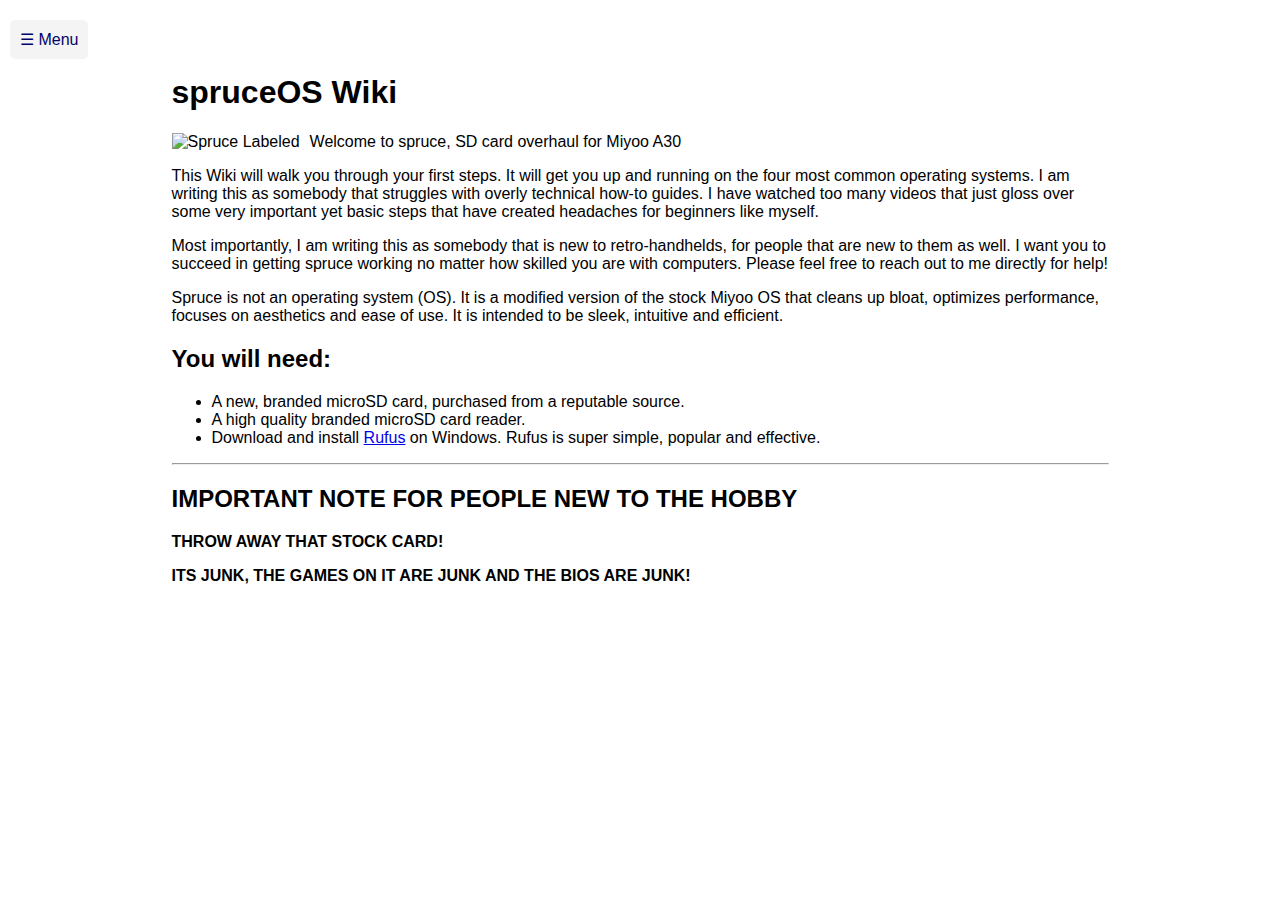
==== index.html @ cdc68969 "Update index.html" ====
<!DOCTYPE html>
<html lang="en" style="touch-action: none;">
<head>
    <meta charset="UTF-8">
    <meta name="viewport" content="width=device-width, initial-scale=1, maximum-scale=1, minimum-scale=1, user-scalable=no">
        
    <title>SpruceOS Wiki</title>
    
    <!-- Meta tag Open Graph -->
    <meta property="og:title" content="SpruceOS Wiki" />
    <meta property="og:description" content="Welcome to the spruceOS Wiki, your guide for setting up and using spruceOS on the Miyoo A30." />
    <meta property="og:image" content="https://github.com/user-attachments/assets/675d57a1-c318-4537-adc6-e7c2151aa175" />
    <meta property="og:url" content="https://369px.github.io/" />
    <meta property="og:type" content="website" />
    <style>
        body {
            font-family: Arial, sans-serif;
            margin: 0;
            padding: 0;
            overflow-x: hidden; /* Evita lo scroll orizzontale */
        }
        .container {
            display: flex;
        }
        .sidebar {
            width: 309px; /* Larghezza della sidebar */
            background-color: #f4f4f4;
            padding: 50px 30px 0;
            position: fixed;
            height: 100%; /* Altezza al 100% per tutta la pagina */
            overflow-y: auto;
            transition: transform 0.3s;
            transform: translateX(-100%); /* Nascondi inizialmente */
            z-index: 1;
        }
        .sidebar.expanded {
            transform: translateX(0); /* Mostra la sidebar */
        }
        .main {
            max-width: 977px;
            margin: 33px auto 0; /* Centra orizzontalmente il contenuto */
            padding: 20px;
            flex: 1;
            transition: margin-left 0.3s;
            box-sizing: border-box;
        }
        .main.expanded {
            margin-left: 369px; /* Margine per la sidebar aperta, deve corrispondere alla larghezza della sidebar */
        }
        .category {
            cursor: pointer;
            padding-top: 15px;
        }
        .subcategory {
            margin-left: 15px;
            display: none; /* Nascondi le sottocategorie inizialmente */
        }
        .toggle-btn {
            cursor: pointer;
            position: fixed;
            top: 20px;
            left: 10px;
            background-color: #f4f4f4;
            border: none;
            padding: 10px;
            font-size: 16px;
            border-radius: 5px;
            z-index: 2;
            color: #000369;
        }
        .toggle-btn:hover {
            background-color: #e0e0e0;
        }
    </style>
</head>
<body>

       <button class="toggle-btn" onclick="toggleSidebar()">☰ Menu</button>

 <div class="container">
    <div class="sidebar" id="sidebar">
        <div class="category" onclick="toggleSubcategory(event)">Home</div>
        <div class="subcategory">
            <div>Introduction</div>
        </div>
        
        <div class="category" onclick="toggleSubcategory(event)">Adding BIOS!</div>
        <div class="subcategory">
            <div>BIOS Setup Guide</div>
        </div>
        
        <div class="category" onclick="toggleSubcategory(event)">Adding Games!</div>
        <div class="subcategory">
            <div>Game Installation</div>
        </div>
        
        <div class="category" onclick="toggleSubcategory(event)">Arcade and Mame Explained!</div>
        <div class="subcategory">
            <div>Arcade Basics</div>
        </div>
        
        <div class="category" onclick="toggleSubcategory(event)">Creating a Custom Boot Logo!</div>
        <div class="subcategory">
            <div>Boot Logo Guide</div>
        </div>
        
        <div class="category" onclick="toggleSubcategory(event)">FAQ</div>
        <div class="subcategory">
            <div>Frequently Asked Questions</div>
        </div>
        
        <div class="category" onclick="toggleSubcategory(event)">Hardware Mods and Accessories</div>
        <div class="subcategory">
            <div>Modding Basics</div>
        </div>
        
        <div class="category" onclick="toggleSubcategory(event)">Installation Instructions</div>
        <div class="subcategory">
            <div>Setup Steps</div>
        </div>
        
        <div class="category" onclick="toggleSubcategory(event)">Updating Firmware and Unbricking an A30</div>
        <div class="subcategory">
            <div>Firmware Update Guide</div>
        </div>
        
        <div class="category" onclick="toggleSubcategory(event)">Updating to the Latest Release</div>
        <div class="subcategory">
            <div>Update Steps</div>
        </div>
        
        <div class="category" onclick="toggleSubcategory(event)">Using Apps!</div>
        <div class="subcategory">
            <div>App Usage Guide</div>
        </div>
    </div>
</div>

        <div class="main" id="main">
            <h1>spruceOS Wiki</h1>
            <img src="https://github.com/user-attachments/assets/675d57a1-c318-4537-adc6-e7c2151aa175" alt="Spruce Labeled" style="float: left; margin-top: 0px; margin-right: 10px; margin-bottom: 0px; max-width: 28%; height: auto;">
            <p>Welcome to spruce, SD card overhaul for Miyoo A30</p>
            <p>This Wiki will walk you through your first steps. It will get you up and running on the four most common operating systems. I am writing this as somebody that struggles with overly technical how-to guides. I have watched too many videos that just gloss over some very important yet basic steps that have created headaches for beginners like myself.</p>
            <p>Most importantly, I am writing this as somebody that is new to retro-handhelds, for people that are new to them as well. I want you to succeed in getting spruce working no matter how skilled you are with computers. Please feel free to reach out to me directly for help!</p>
            <p>Spruce is not an operating system (OS). It is a modified version of the stock Miyoo OS that cleans up bloat, optimizes performance, focuses on aesthetics and ease of use. It is intended to be sleek, intuitive and efficient.</p>
            <h2>You will need:</h2>
            <ul>
                <li>A new, branded microSD card, purchased from a reputable source.</li>
                <li>A high quality branded microSD card reader.</li>
                <li>Download and install <a href="https://rufus.ie/en/">Rufus</a> on Windows. Rufus is super simple, popular and effective.</li>
            </ul>
            <hr>
            <h2>IMPORTANT NOTE FOR PEOPLE NEW TO THE HOBBY</h2>
            <p><strong>THROW AWAY THAT STOCK CARD!</strong></p>
            <p><strong>ITS JUNK, THE GAMES ON IT ARE JUNK AND THE BIOS ARE JUNK!</strong></p>
        </div>
    </div>

    <script>
        function toggleSidebar() {
            const sidebar = document.getElementById('sidebar');
            const main = document.getElementById('main');
            sidebar.classList.toggle('expanded');
            main.classList.toggle('expanded');
        }

        function toggleSubcategory(event) {
            const subcategory = event.target.nextElementSibling;
            if (subcategory) {
                subcategory.style.display = subcategory.style.display === 'block' ? 'none' : 'block';
            }
        }

        // Aggiungi codice JavaScript per prevenire il pinch-to-zoom
        // Prevenire il pinch-to-zoom
document.addEventListener('touchstart', function(event) {
    if (event.touches.length > 1) {
        event.preventDefault();
    }
}, { passive: false });

document.addEventListener('gesturestart', function(event) {
    event.preventDefault();
});

document.addEventListener('gesturechange', function(event) {
    event.preventDefault();
});

document.addEventListener('gestureend', function(event) {
    event.preventDefault();
});
    </script>

</body>
</html>
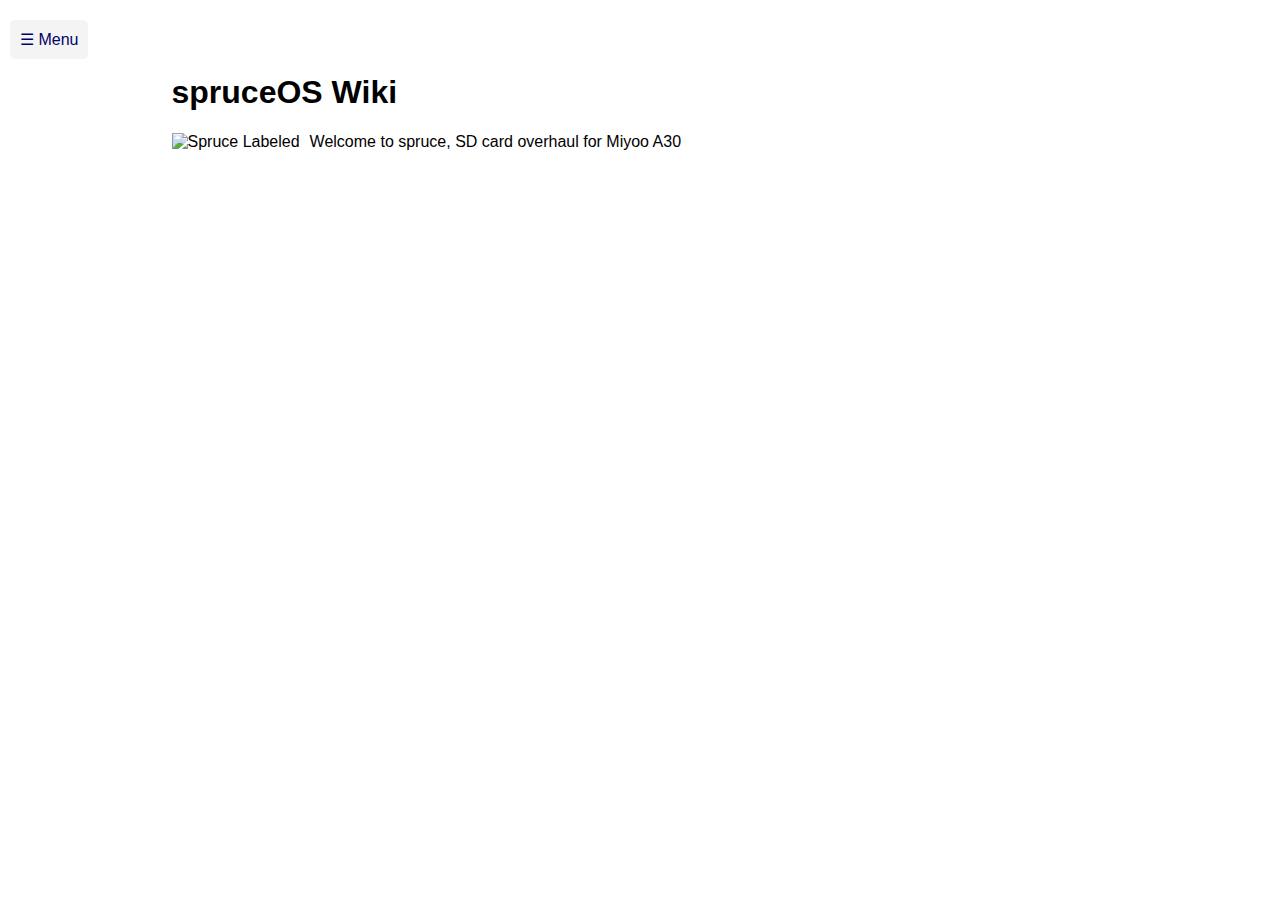
==== commit 783e1b7e: "Update index.html" ====
--- a/index.html
+++ b/index.html
@@ -1,51 +1,51 @@
 <!DOCTYPE html>
-<html lang="en" style="touch-action: none;">
+<html lang="it">
 <head>
     <meta charset="UTF-8">
-    <meta name="viewport" content="width=device-width, initial-scale=1, maximum-scale=1, minimum-scale=1, user-scalable=no">
-        
+    <meta name="viewport" content="width=device-width, initial-scale=1, maximum-scale=1, user-scalable=no">
     <title>SpruceOS Wiki</title>
-    
+
     <!-- Meta tag Open Graph -->
     <meta property="og:title" content="SpruceOS Wiki" />
     <meta property="og:description" content="Welcome to the spruceOS Wiki, your guide for setting up and using spruceOS on the Miyoo A30." />
     <meta property="og:image" content="https://github.com/user-attachments/assets/675d57a1-c318-4537-adc6-e7c2151aa175" />
     <meta property="og:url" content="https://369px.github.io/" />
     <meta property="og:type" content="website" />
+
     <style>
         body {
             font-family: Arial, sans-serif;
             margin: 0;
             padding: 0;
-            overflow-x: hidden; /* Evita lo scroll orizzontale */
+            overflow-x: hidden;
         }
         .container {
             display: flex;
         }
         .sidebar {
-            width: 309px; /* Larghezza della sidebar */
+            width: 309px;
             background-color: #f4f4f4;
             padding: 50px 30px 0;
             position: fixed;
-            height: 100%; /* Altezza al 100% per tutta la pagina */
+            height: 100%;
             overflow-y: auto;
             transition: transform 0.3s;
-            transform: translateX(-100%); /* Nascondi inizialmente */
+            transform: translateX(-100%);
             z-index: 1;
         }
         .sidebar.expanded {
-            transform: translateX(0); /* Mostra la sidebar */
+            transform: translateX(0);
         }
         .main {
             max-width: 977px;
-            margin: 33px auto 0; /* Centra orizzontalmente il contenuto */
+            margin: 33px auto 0;
             padding: 20px;
             flex: 1;
             transition: margin-left 0.3s;
             box-sizing: border-box;
         }
         .main.expanded {
-            margin-left: 369px; /* Margine per la sidebar aperta, deve corrispondere alla larghezza della sidebar */
+            margin-left: 369px;
         }
         .category {
             cursor: pointer;
@@ -53,7 +53,7 @@
         }
         .subcategory {
             margin-left: 15px;
-            display: none; /* Nascondi le sottocategorie inizialmente */
+            display: none;
         }
         .toggle-btn {
             cursor: pointer;
@@ -75,84 +75,22 @@
 </head>
 <body>
 
-       <button class="toggle-btn" onclick="toggleSidebar()">☰ Menu</button>
+    <button class="toggle-btn" onclick="toggleSidebar()">☰ Menu</button>
 
- <div class="container">
-    <div class="sidebar" id="sidebar">
-        <div class="category" onclick="toggleSubcategory(event)">Home</div>
-        <div class="subcategory">
-            <div>Introduction</div>
+    <div class="container">
+        <div class="sidebar" id="sidebar">
+            <div class="category" onclick="toggleSubcategory(event)">Home</div>
+            <div class="subcategory">
+                <div>Introduction</div>
+            </div>
+            <!-- Add more categories and subcategories here as needed -->
         </div>
         
-        <div class="category" onclick="toggleSubcategory(event)">Adding BIOS!</div>
-        <div class="subcategory">
-            <div>BIOS Setup Guide</div>
-        </div>
-        
-        <div class="category" onclick="toggleSubcategory(event)">Adding Games!</div>
-        <div class="subcategory">
-            <div>Game Installation</div>
-        </div>
-        
-        <div class="category" onclick="toggleSubcategory(event)">Arcade and Mame Explained!</div>
-        <div class="subcategory">
-            <div>Arcade Basics</div>
-        </div>
-        
-        <div class="category" onclick="toggleSubcategory(event)">Creating a Custom Boot Logo!</div>
-        <div class="subcategory">
-            <div>Boot Logo Guide</div>
-        </div>
-        
-        <div class="category" onclick="toggleSubcategory(event)">FAQ</div>
-        <div class="subcategory">
-            <div>Frequently Asked Questions</div>
-        </div>
-        
-        <div class="category" onclick="toggleSubcategory(event)">Hardware Mods and Accessories</div>
-        <div class="subcategory">
-            <div>Modding Basics</div>
-        </div>
-        
-        <div class="category" onclick="toggleSubcategory(event)">Installation Instructions</div>
-        <div class="subcategory">
-            <div>Setup Steps</div>
-        </div>
-        
-        <div class="category" onclick="toggleSubcategory(event)">Updating Firmware and Unbricking an A30</div>
-        <div class="subcategory">
-            <div>Firmware Update Guide</div>
-        </div>
-        
-        <div class="category" onclick="toggleSubcategory(event)">Updating to the Latest Release</div>
-        <div class="subcategory">
-            <div>Update Steps</div>
-        </div>
-        
-        <div class="category" onclick="toggleSubcategory(event)">Using Apps!</div>
-        <div class="subcategory">
-            <div>App Usage Guide</div>
-        </div>
-    </div>
-</div>
-
         <div class="main" id="main">
             <h1>spruceOS Wiki</h1>
             <img src="https://github.com/user-attachments/assets/675d57a1-c318-4537-adc6-e7c2151aa175" alt="Spruce Labeled" style="float: left; margin-top: 0px; margin-right: 10px; margin-bottom: 0px; max-width: 28%; height: auto;">
             <p>Welcome to spruce, SD card overhaul for Miyoo A30</p>
-            <p>This Wiki will walk you through your first steps. It will get you up and running on the four most common operating systems. I am writing this as somebody that struggles with overly technical how-to guides. I have watched too many videos that just gloss over some very important yet basic steps that have created headaches for beginners like myself.</p>
-            <p>Most importantly, I am writing this as somebody that is new to retro-handhelds, for people that are new to them as well. I want you to succeed in getting spruce working no matter how skilled you are with computers. Please feel free to reach out to me directly for help!</p>
-            <p>Spruce is not an operating system (OS). It is a modified version of the stock Miyoo OS that cleans up bloat, optimizes performance, focuses on aesthetics and ease of use. It is intended to be sleek, intuitive and efficient.</p>
-            <h2>You will need:</h2>
-            <ul>
-                <li>A new, branded microSD card, purchased from a reputable source.</li>
-                <li>A high quality branded microSD card reader.</li>
-                <li>Download and install <a href="https://rufus.ie/en/">Rufus</a> on Windows. Rufus is super simple, popular and effective.</li>
-            </ul>
-            <hr>
-            <h2>IMPORTANT NOTE FOR PEOPLE NEW TO THE HOBBY</h2>
-            <p><strong>THROW AWAY THAT STOCK CARD!</strong></p>
-            <p><strong>ITS JUNK, THE GAMES ON IT ARE JUNK AND THE BIOS ARE JUNK!</strong></p>
+            <!-- Add more content here as needed -->
         </div>
     </div>
 
@@ -172,25 +110,12 @@
         }
 
         // Aggiungi codice JavaScript per prevenire il pinch-to-zoom
-        // Prevenire il pinch-to-zoom
-document.addEventListener('touchstart', function(event) {
-    if (event.touches.length > 1) {
-        event.preventDefault();
-    }
-}, { passive: false });
-
-document.addEventListener('gesturestart', function(event) {
-    event.preventDefault();
-});
-
-document.addEventListener('gesturechange', function(event) {
-    event.preventDefault();
-});
-
-document.addEventListener('gestureend', function(event) {
-    event.preventDefault();
-});
+        document.addEventListener('touchmove', function(event) {
+            if (event.scale !== 1) { 
+                event.preventDefault(); 
+            }
+        }, { passive: false });
     </script>
 
 </body>
-</html>
+</html>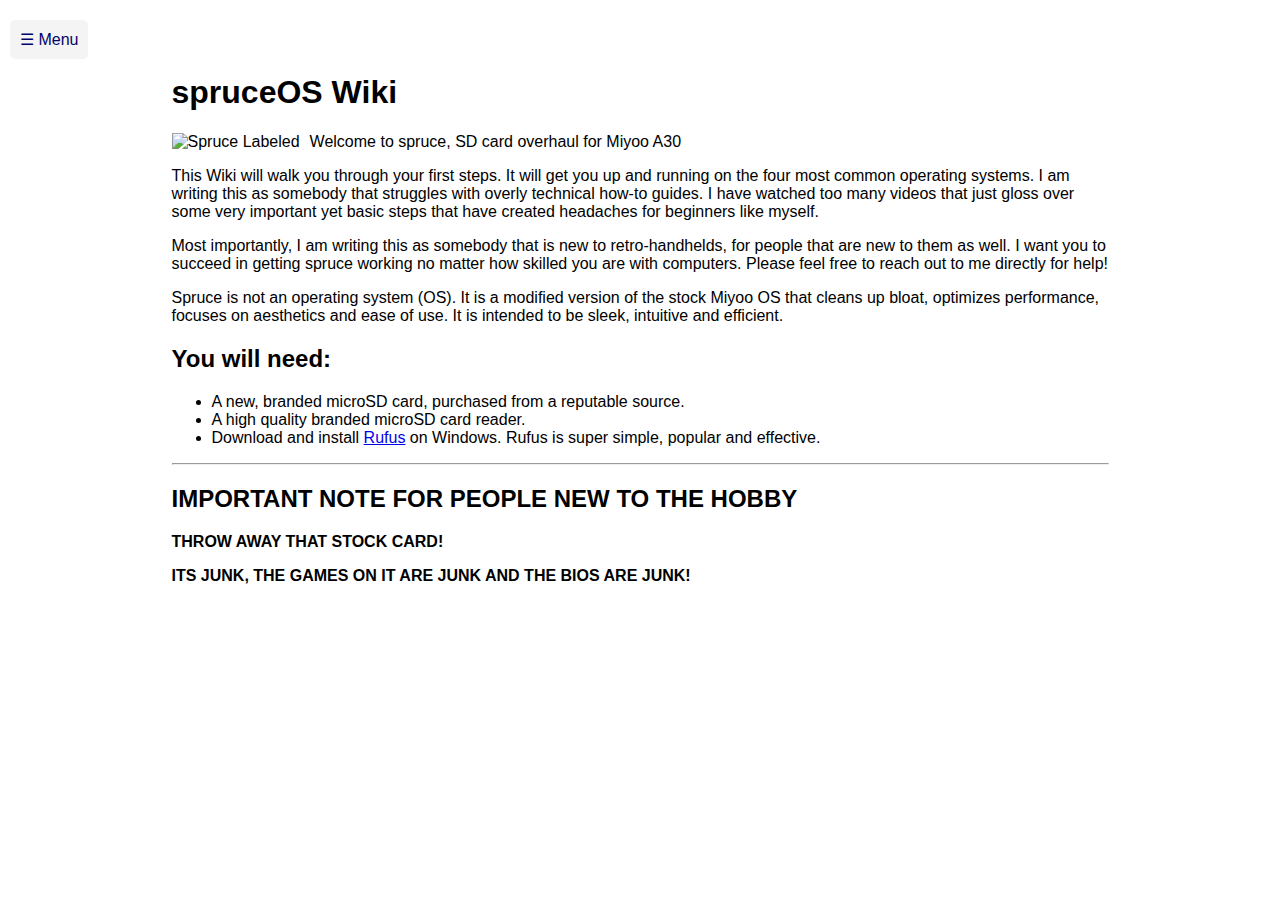
==== commit 42e18d7b: "Update index.html" ====
--- a/index.html
+++ b/index.html
@@ -3,49 +3,49 @@
 <head>
     <meta charset="UTF-8">
     <meta name="viewport" content="width=device-width, initial-scale=1, maximum-scale=1, user-scalable=no">
+    
     <title>SpruceOS Wiki</title>
-
+    
     <!-- Meta tag Open Graph -->
     <meta property="og:title" content="SpruceOS Wiki" />
     <meta property="og:description" content="Welcome to the spruceOS Wiki, your guide for setting up and using spruceOS on the Miyoo A30." />
     <meta property="og:image" content="https://github.com/user-attachments/assets/675d57a1-c318-4537-adc6-e7c2151aa175" />
     <meta property="og:url" content="https://369px.github.io/" />
     <meta property="og:type" content="website" />
-
     <style>
         body {
             font-family: Arial, sans-serif;
             margin: 0;
             padding: 0;
-            overflow-x: hidden;
+            overflow-x: hidden; /* Evita lo scroll orizzontale */
         }
         .container {
             display: flex;
         }
         .sidebar {
-            width: 309px;
+            width: 309px; /* Larghezza della sidebar */
             background-color: #f4f4f4;
             padding: 50px 30px 0;
             position: fixed;
-            height: 100%;
+            height: 100%; /* Altezza al 100% per tutta la pagina */
             overflow-y: auto;
             transition: transform 0.3s;
-            transform: translateX(-100%);
+            transform: translateX(-100%); /* Nascondi inizialmente */
             z-index: 1;
         }
         .sidebar.expanded {
-            transform: translateX(0);
+            transform: translateX(0); /* Mostra la sidebar */
         }
         .main {
             max-width: 977px;
-            margin: 33px auto 0;
+            margin: 33px auto 0; /* Centra orizzontalmente il contenuto */
             padding: 20px;
             flex: 1;
             transition: margin-left 0.3s;
             box-sizing: border-box;
         }
         .main.expanded {
-            margin-left: 369px;
+            margin-left: 369px; /* Margine per la sidebar aperta, deve corrispondere alla larghezza della sidebar */
         }
         .category {
             cursor: pointer;
@@ -53,7 +53,7 @@
         }
         .subcategory {
             margin-left: 15px;
-            display: none;
+            display: none; /* Nascondi le sottocategorie inizialmente */
         }
         .toggle-btn {
             cursor: pointer;
@@ -75,22 +75,84 @@
 </head>
 <body>
 
-    <button class="toggle-btn" onclick="toggleSidebar()">☰ Menu</button>
+       <button class="toggle-btn" onclick="toggleSidebar()">☰ Menu</button>
 
-    <div class="container">
-        <div class="sidebar" id="sidebar">
-            <div class="category" onclick="toggleSubcategory(event)">Home</div>
-            <div class="subcategory">
-                <div>Introduction</div>
-            </div>
-            <!-- Add more categories and subcategories here as needed -->
+ <div class="container">
+    <div class="sidebar" id="sidebar">
+        <div class="category" onclick="toggleSubcategory(event)">Home</div>
+        <div class="subcategory">
+            <div>Introduction</div>
         </div>
         
+        <div class="category" onclick="toggleSubcategory(event)">Adding BIOS!</div>
+        <div class="subcategory">
+            <div>BIOS Setup Guide</div>
+        </div>
+        
+        <div class="category" onclick="toggleSubcategory(event)">Adding Games!</div>
+        <div class="subcategory">
+            <div>Game Installation</div>
+        </div>
+        
+        <div class="category" onclick="toggleSubcategory(event)">Arcade and Mame Explained!</div>
+        <div class="subcategory">
+            <div>Arcade Basics</div>
+        </div>
+        
+        <div class="category" onclick="toggleSubcategory(event)">Creating a Custom Boot Logo!</div>
+        <div class="subcategory">
+            <div>Boot Logo Guide</div>
+        </div>
+        
+        <div class="category" onclick="toggleSubcategory(event)">FAQ</div>
+        <div class="subcategory">
+            <div>Frequently Asked Questions</div>
+        </div>
+        
+        <div class="category" onclick="toggleSubcategory(event)">Hardware Mods and Accessories</div>
+        <div class="subcategory">
+            <div>Modding Basics</div>
+        </div>
+        
+        <div class="category" onclick="toggleSubcategory(event)">Installation Instructions</div>
+        <div class="subcategory">
+            <div>Setup Steps</div>
+        </div>
+        
+        <div class="category" onclick="toggleSubcategory(event)">Updating Firmware and Unbricking an A30</div>
+        <div class="subcategory">
+            <div>Firmware Update Guide</div>
+        </div>
+        
+        <div class="category" onclick="toggleSubcategory(event)">Updating to the Latest Release</div>
+        <div class="subcategory">
+            <div>Update Steps</div>
+        </div>
+        
+        <div class="category" onclick="toggleSubcategory(event)">Using Apps!</div>
+        <div class="subcategory">
+            <div>App Usage Guide</div>
+        </div>
+    </div>
+</div>
+
         <div class="main" id="main">
             <h1>spruceOS Wiki</h1>
             <img src="https://github.com/user-attachments/assets/675d57a1-c318-4537-adc6-e7c2151aa175" alt="Spruce Labeled" style="float: left; margin-top: 0px; margin-right: 10px; margin-bottom: 0px; max-width: 28%; height: auto;">
             <p>Welcome to spruce, SD card overhaul for Miyoo A30</p>
-            <!-- Add more content here as needed -->
+            <p>This Wiki will walk you through your first steps. It will get you up and running on the four most common operating systems. I am writing this as somebody that struggles with overly technical how-to guides. I have watched too many videos that just gloss over some very important yet basic steps that have created headaches for beginners like myself.</p>
+            <p>Most importantly, I am writing this as somebody that is new to retro-handhelds, for people that are new to them as well. I want you to succeed in getting spruce working no matter how skilled you are with computers. Please feel free to reach out to me directly for help!</p>
+            <p>Spruce is not an operating system (OS). It is a modified version of the stock Miyoo OS that cleans up bloat, optimizes performance, focuses on aesthetics and ease of use. It is intended to be sleek, intuitive and efficient.</p>
+            <h2>You will need:</h2>
+            <ul>
+                <li>A new, branded microSD card, purchased from a reputable source.</li>
+                <li>A high quality branded microSD card reader.</li>
+                <li>Download and install <a href="https://rufus.ie/en/">Rufus</a> on Windows. Rufus is super simple, popular and effective.</li>
+            </ul>
+            <hr>
+            <h2>IMPORTANT NOTE FOR PEOPLE NEW TO THE HOBBY</h2>
+            <p><strong>THROW AWAY THAT STOCK CARD!</strong></p>
+            <p><strong>ITS JUNK, THE GAMES ON IT ARE JUNK AND THE BIOS ARE JUNK!</strong></p>
         </div>
     </div>
 
@@ -116,6 +178,13 @@
             }
         }, { passive: false });
     </script>
+    
+    <!-- Codice per prevenire pinch-to-zoom -->
+    <script>
+        document.addEventListener('gesturestart', function (e) {
+            e.preventDefault();
+        });
+    </script>
 
 </body>
 </html>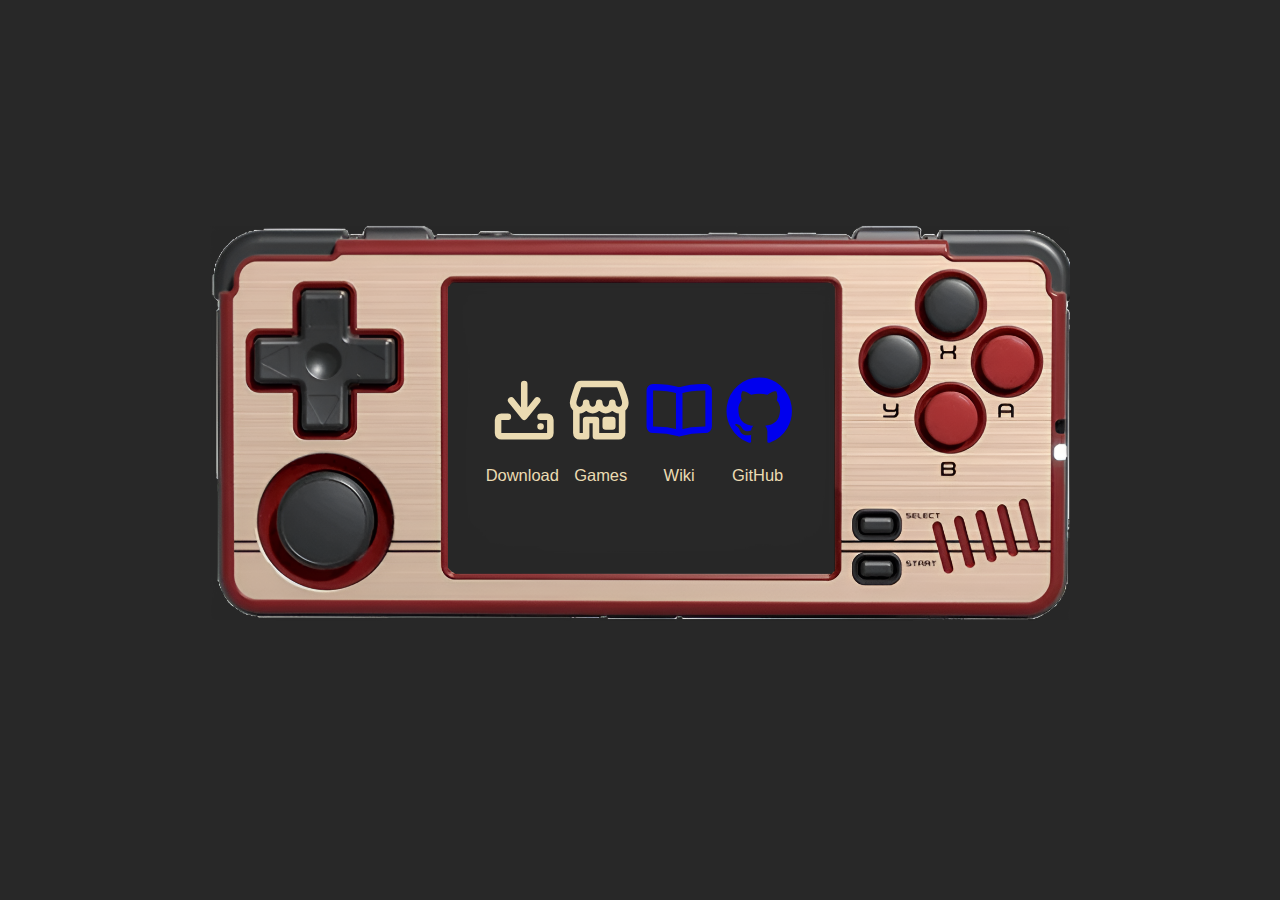
==== commit 6e607fd5: "Create index.html" ====
--- a/index.html
+++ b/index.html
@@ -1,190 +1,156 @@
 <!DOCTYPE html>
-<html lang="it">
+<html lang="en">
 <head>
     <meta charset="UTF-8">
-    <meta name="viewport" content="width=device-width, initial-scale=1, maximum-scale=1, user-scalable=no">
-    
-    <title>SpruceOS Wiki</title>
-    
-    <!-- Meta tag Open Graph -->
-    <meta property="og:title" content="SpruceOS Wiki" />
-    <meta property="og:description" content="Welcome to the spruceOS Wiki, your guide for setting up and using spruceOS on the Miyoo A30." />
-    <meta property="og:image" content="https://github.com/user-attachments/assets/675d57a1-c318-4537-adc6-e7c2151aa175" />
-    <meta property="og:url" content="https://369px.github.io/" />
-    <meta property="og:type" content="website" />
+    <meta name="viewport" content="width=device-width, initial-scale=1.0">
+    <title>SpruceOS Home</title>
+    <link rel="stylesheet" href="css/styles.css">
     <style>
-        body {
-            font-family: Arial, sans-serif;
+        * {
             margin: 0;
             padding: 0;
-            overflow-x: hidden; /* Evita lo scroll orizzontale */
-        }
-        .container {
-            display: flex;
-        }
-        .sidebar {
-            width: 309px; /* Larghezza della sidebar */
-            background-color: #f4f4f4;
-            padding: 50px 30px 0;
-            position: fixed;
-            height: 100%; /* Altezza al 100% per tutta la pagina */
-            overflow-y: auto;
-            transition: transform 0.3s;
-            transform: translateX(-100%); /* Nascondi inizialmente */
-            z-index: 1;
-        }
-        .sidebar.expanded {
-            transform: translateX(0); /* Mostra la sidebar */
-        }
-        .main {
-            max-width: 977px;
-            margin: 33px auto 0; /* Centra orizzontalmente il contenuto */
-            padding: 20px;
-            flex: 1;
-            transition: margin-left 0.3s;
             box-sizing: border-box;
         }
-        .main.expanded {
-            margin-left: 369px; /* Margine per la sidebar aperta, deve corrispondere alla larghezza della sidebar */
+
+       body, html {
+           position: relative;
+    height: 100%;
+    width: 100%; /* Cambia da auto a 100% per assicurare che il body occupi l'intera larghezza */
+    display: flex;
+    align-items: center;
+    justify-content: center;
+    font-family: Arial, sans-serif;
+    color: #EBDBB2;
+    background-color: #282828; 
+    
+    overflow-x: hidden;
+}
+
+.homepage-container {
+    position: relative;
+    display: flex;
+    justify-content: space-between;
+    align-items: center;
+    flex-wrap: nowrap;
+    height: auto;
+    background-image: url("img/miyooa30.png");
+    background-repeat: no-repeat;
+    background-position: top left;
+    background-size: contain;
+    transform: scale(5)
+}
+
+        .a30-display {
+            /*background-color:red;*/
+            display: flex;
+            flex-grow: 1; /* Rende la larghezza dipendente dal contenitore */
+            margin-left:27.2%;
+            margin-right:27.2%;
+            width: 100%;
+            height:60%;
+            justify-content: center; /* Aligns vertically centered */
+            overflow-y: hidden; /* Abilita lo scrolling verticale */
+            overflow-x: hidden; /* Disabilita lo scrolling orizzontale */
+            padding: 11.5% 0% 11.5%; /* Padding per migliorare l'aspetto */
         }
-        .category {
-            cursor: pointer;
-            padding-top: 15px;
+
+        .button, .icon-button {
+    flex: 1 1 20%; /* Fissa le dimensioni proporzionali (20% per 4 bottoni) */
+    max-width: 20%; /* Limita la larghezza massima a 20% per uniformità */
+    text-align: center;
+    cursor: pointer;
+    box-sizing: border-box;
+    text-decoration: none;
+    height: 50px;
+    padding-top:9px;
+}
+
+        .button svg, .icon-button svg {
+    width: 100%;
+    height: auto;
+    max-height: 100px; /* Dimensione massima per limitare l'icona */
+}
+
+        .button.clicked svg {
+            fill: currentColor;
         }
-        .subcategory {
-            margin-left: 15px;
-            display: none; /* Nascondi le sottocategorie inizialmente */
+
+.button p, .icon-button p {
+    font-size: 3.3px; /* Dimensione testo adattabile */
+    color: #EBDBB2;
+    
+}
+/*
+        @media (max-width: 768px) {
+            .button svg,
+            .icon-button svg {
+                width: 80px;
+                height: 80px; 
+            }
         }
-        .toggle-btn {
-            cursor: pointer;
-            position: fixed;
-            top: 20px;
-            left: 10px;
-            background-color: #f4f4f4;
-            border: none;
-            padding: 10px;
-            font-size: 16px;
-            border-radius: 5px;
-            z-index: 2;
-            color: #000369;
-        }
-        .toggle-btn:hover {
-            background-color: #e0e0e0;
-        }
+    */
     </style>
 </head>
 <body>
+<div class="homepage-container">
+<div class="a30-display">
+    <div class="button" id="downloadButton" onclick="toggleIcon('downloadButton', 'downloadIcon')">
+        <div id="downloadIcon">
+            <!-- Icona download -->
+            <svg xmlns="http://www.w3.org/2000/svg" fill="none" viewBox="0 0 24 24">
+                <path stroke="currentColor" stroke-linecap="round" stroke-linejoin="round" stroke-width="2" d="M12 13V4M7 14H5a1 1 0 0 0-1 1v4a1 1 0 0 0 1 1h14a1 1 0 0 0 1-1v-4a1 1 0 0 0-1-1h-2m-1-5-4 5-4-5m9 8h.01"/>
+            </svg>
+        </div>
+        <p>Download</p>
+    </div>
 
-       <button class="toggle-btn" onclick="toggleSidebar()">☰ Menu</button>
+    <div class="button" id="gamesButton" onclick="toggleIcon('gamesButton', 'gamesIcon')">
+        <div id="gamesIcon">
+            <!-- Icona giochi -->
+            <svg class="w-6 h-6 text-gray-800 dark:text-white" aria-hidden="true" xmlns="http://www.w3.org/2000/svg" width="24" height="24" fill="none" viewBox="0 0 24 24">
+  <path stroke="currentColor" stroke-linecap="round" stroke-linejoin="round" stroke-width="2" d="M6 12c.263 0 .524-.06.767-.175a2 2 0 0 0 .65-.491c.186-.21.333-.46.433-.734.1-.274.15-.568.15-.864a2.4 2.4 0 0 0 .586 1.591c.375.422.884.659 1.414.659.53 0 1.04-.237 1.414-.659A2.4 2.4 0 0 0 12 9.736a2.4 2.4 0 0 0 .586 1.591c.375.422.884.659 1.414.659.53 0 1.04-.237 1.414-.659A2.4 2.4 0 0 0 16 9.736c0 .295.052.588.152.861s.248.521.434.73a2 2 0 0 0 .649.488 1.809 1.809 0 0 0 1.53 0 2.03 2.03 0 0 0 .65-.488c.185-.209.332-.457.433-.73.1-.273.152-.566.152-.861 0-.974-1.108-3.85-1.618-5.121A.983.983 0 0 0 17.466 4H6.456a.986.986 0 0 0-.93.645C5.045 5.962 4 8.905 4 9.736c.023.59.241 1.148.611 1.567.37.418.865.667 1.389.697Zm0 0c.328 0 .651-.091.94-.266A2.1 2.1 0 0 0 7.66 11h.681a2.1 2.1 0 0 0 .718.734c.29.175.613.266.942.266.328 0 .651-.091.94-.266.29-.174.537-.427.719-.734h.681a2.1 2.1 0 0 0 .719.734c.289.175.612.266.94.266.329 0 .652-.091.942-.266.29-.174.536-.427.718-.734h.681c.183.307.43.56.719.734.29.174.613.266.941.266a1.819 1.819 0 0 0 1.06-.351M6 12a1.766 1.766 0 0 1-1.163-.476M5 12v7a1 1 0 0 0 1 1h2v-5h3v5h7a1 1 0 0 0 1-1v-7m-5 3v2h2v-2h-2Z"/>
+</svg>
 
- <div class="container">
-    <div class="sidebar" id="sidebar">
-        <div class="category" onclick="toggleSubcategory(event)">Home</div>
-        <div class="subcategory">
-            <div>Introduction</div>
         </div>
-        
-        <div class="category" onclick="toggleSubcategory(event)">Adding BIOS!</div>
-        <div class="subcategory">
-            <div>BIOS Setup Guide</div>
+        <p>Games</p>
+    </div>
+
+    <a href="wiki.html" class="icon-button" onclick="toggleIcon('wikiButton', 'wikiIcon')">
+        <div id="wikiIcon">
+            <!-- Icona wiki -->
+            <svg class="w-6 h-6 text-gray-800 dark:text-white" aria-hidden="true" xmlns="http://www.w3.org/2000/svg" width="24" height="24" fill="none" viewBox="0 0 24 24">
+  <path stroke="currentColor" stroke-linecap="round" stroke-linejoin="round" stroke-width="2" d="M12 6.03v13m0-13c-2.819-.831-4.715-1.076-8.029-1.023A.99.99 0 0 0 3 6v11c0 .563.466 1.014 1.03 1.007 3.122-.043 5.018.212 7.97 1.023m0-13c2.819-.831 4.715-1.076 8.029-1.023A.99.99 0 0 1 21 6v11c0 .563-.466 1.014-1.03 1.007-3.122-.043-5.018.212-7.97 1.023"/>
+</svg>
+
         </div>
-        
-        <div class="category" onclick="toggleSubcategory(event)">Adding Games!</div>
-        <div class="subcategory">
-            <div>Game Installation</div>
+        <p>Wiki</p>
+    </a>
+
+    <a href="faq.html" class="icon-button">
+        <div id="faqIcon">
+            <!-- Icona GitHub -->
+            <svg class="w-6 h-6 text-gray-800 dark:text-white" aria-hidden="true" xmlns="http://www.w3.org/2000/svg" width="24" height="24" fill="currentColor" viewBox="0 0 24 24">
+  <path fill-rule="evenodd" d="M12.006 2a9.847 9.847 0 0 0-6.484 2.44 10.32 10.32 0 0 0-3.393 6.17 10.48 10.48 0 0 0 1.317 6.955 10.045 10.045 0 0 0 5.4 4.418c.504.095.683-.223.683-.494 0-.245-.01-1.052-.014-1.908-2.78.62-3.366-1.21-3.366-1.21a2.711 2.711 0 0 0-1.11-1.5c-.907-.637.07-.621.07-.621.317.044.62.163.885.346.266.183.487.426.647.71.135.253.318.476.538.655a2.079 2.079 0 0 0 2.37.196c.045-.52.27-1.006.635-1.37-2.219-.259-4.554-1.138-4.554-5.07a4.022 4.022 0 0 1 1.031-2.75 3.77 3.77 0 0 1 .096-2.713s.839-.275 2.749 1.05a9.26 9.26 0 0 1 5.004 0c1.906-1.325 2.74-1.05 2.74-1.05.37.858.406 1.828.101 2.713a4.017 4.017 0 0 1 1.029 2.75c0 3.939-2.339 4.805-4.564 5.058a2.471 2.471 0 0 1 .679 1.897c0 1.372-.012 2.477-.012 2.814 0 .272.18.592.687.492a10.05 10.05 0 0 0 5.388-4.421 10.473 10.473 0 0 0 1.313-6.948 10.32 10.32 0 0 0-3.39-6.165A9.847 9.847 0 0 0 12.007 2Z" clip-rule="evenodd"/>
+</svg>
+
         </div>
-        
-        <div class="category" onclick="toggleSubcategory(event)">Arcade and Mame Explained!</div>
-        <div class="subcategory">
-            <div>Arcade Basics</div>
-        </div>
-        
-        <div class="category" onclick="toggleSubcategory(event)">Creating a Custom Boot Logo!</div>
-        <div class="subcategory">
-            <div>Boot Logo Guide</div>
-        </div>
-        
-        <div class="category" onclick="toggleSubcategory(event)">FAQ</div>
-        <div class="subcategory">
-            <div>Frequently Asked Questions</div>
-        </div>
-        
-        <div class="category" onclick="toggleSubcategory(event)">Hardware Mods and Accessories</div>
-        <div class="subcategory">
-            <div>Modding Basics</div>
-        </div>
-        
-        <div class="category" onclick="toggleSubcategory(event)">Installation Instructions</div>
-        <div class="subcategory">
-            <div>Setup Steps</div>
-        </div>
-        
-        <div class="category" onclick="toggleSubcategory(event)">Updating Firmware and Unbricking an A30</div>
-        <div class="subcategory">
-            <div>Firmware Update Guide</div>
-        </div>
-        
-        <div class="category" onclick="toggleSubcategory(event)">Updating to the Latest Release</div>
-        <div class="subcategory">
-            <div>Update Steps</div>
-        </div>
-        
-        <div class="category" onclick="toggleSubcategory(event)">Using Apps!</div>
-        <div class="subcategory">
-            <div>App Usage Guide</div>
-        </div>
-    </div>
+        <p>GitHub</p>
+    </a>
+</div>
 </div>
 
-        <div class="main" id="main">
-            <h1>spruceOS Wiki</h1>
-            <img src="https://github.com/user-attachments/assets/675d57a1-c318-4537-adc6-e7c2151aa175" alt="Spruce Labeled" style="float: left; margin-top: 0px; margin-right: 10px; margin-bottom: 0px; max-width: 28%; height: auto;">
-            <p>Welcome to spruce, SD card overhaul for Miyoo A30</p>
-            <p>This Wiki will walk you through your first steps. It will get you up and running on the four most common operating systems. I am writing this as somebody that struggles with overly technical how-to guides. I have watched too many videos that just gloss over some very important yet basic steps that have created headaches for beginners like myself.</p>
-            <p>Most importantly, I am writing this as somebody that is new to retro-handhelds, for people that are new to them as well. I want you to succeed in getting spruce working no matter how skilled you are with computers. Please feel free to reach out to me directly for help!</p>
-            <p>Spruce is not an operating system (OS). It is a modified version of the stock Miyoo OS that cleans up bloat, optimizes performance, focuses on aesthetics and ease of use. It is intended to be sleek, intuitive and efficient.</p>
-            <h2>You will need:</h2>
-            <ul>
-                <li>A new, branded microSD card, purchased from a reputable source.</li>
-                <li>A high quality branded microSD card reader.</li>
-                <li>Download and install <a href="https://rufus.ie/en/">Rufus</a> on Windows. Rufus is super simple, popular and effective.</li>
-            </ul>
-            <hr>
-            <h2>IMPORTANT NOTE FOR PEOPLE NEW TO THE HOBBY</h2>
-            <p><strong>THROW AWAY THAT STOCK CARD!</strong></p>
-            <p><strong>ITS JUNK, THE GAMES ON IT ARE JUNK AND THE BIOS ARE JUNK!</strong></p>
-        </div>
-    </div>
+    <script>
+        function toggleIcon(buttonId, iconId) {
+            const button = document.getElementById(buttonId);
+            const iconContainer = document.getElementById(iconId);
+            const isClicked = button.classList.toggle('clicked');
 
-    <script>
-        function toggleSidebar() {
-            const sidebar = document.getElementById('sidebar');
-            const main = document.getElementById('main');
-            sidebar.classList.toggle('expanded');
-            main.classList.toggle('expanded');
-        }
-
-        function toggleSubcategory(event) {
-            const subcategory = event.target.nextElementSibling;
-            if (subcategory) {
-                subcategory.style.display = subcategory.style.display === 'block' ? 'none' : 'block';
+            if (iconId === 'wikiIcon') {
+                iconContainer.innerHTML = isClicked ? 
+                    `<svg xmlns="http://www.w3.org/2000/svg" fill="currentColor" viewBox="0 0 24 24"><path fill-rule="evenodd" d="M11 4.717c-2.286-.58-4.16-.756-7.045-.71A1.99 1.99 0 0 0 2 6v11c0 1.133.934 2.022 2.044 2.007..."/></svg>` : 
+                    `<svg xmlns="http://www.w3.org/2000/svg" fill="none" viewBox="0 0 24 24"><path stroke="currentColor" stroke-linecap="round" stroke-linejoin="round" stroke-width="2" d="M12 6.03v13..."/></svg>`;
             }
         }
-
-        // Aggiungi codice JavaScript per prevenire il pinch-to-zoom
-        document.addEventListener('touchmove', function(event) {
-            if (event.scale !== 1) { 
-                event.preventDefault(); 
-            }
-        }, { passive: false });
     </script>
-    
-    <!-- Codice per prevenire pinch-to-zoom -->
-    <script>
-        document.addEventListener('gesturestart', function (e) {
-            e.preventDefault();
-        });
-    </script>
-
 </body>
-</html>+</html>
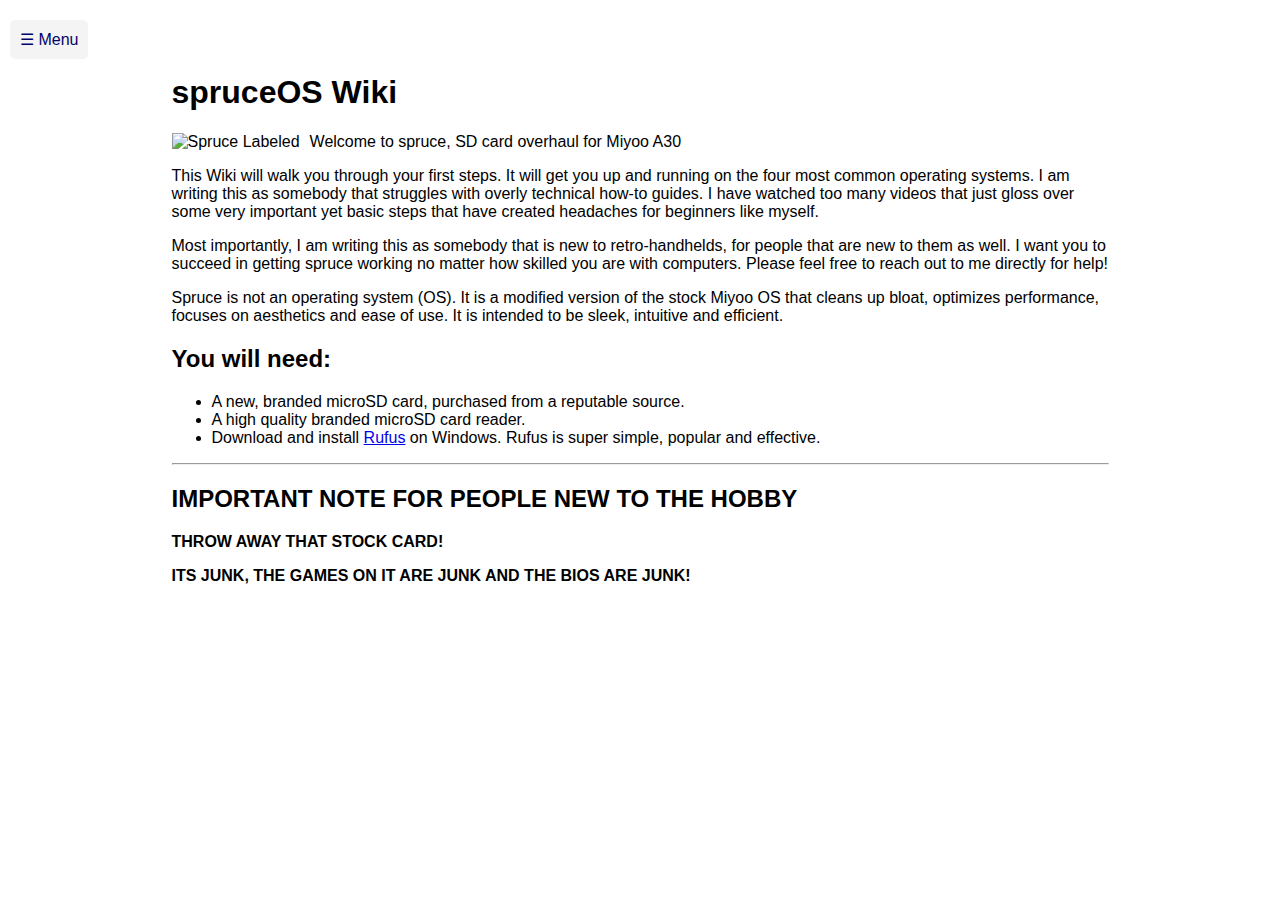
==== commit 1dcd5cf8: "Rename wiki.html to index.html" ====
--- a/index.html
+++ b/index.html
@@ -1,156 +1,190 @@
 <!DOCTYPE html>
-<html lang="en">
+<html lang="it">
 <head>
     <meta charset="UTF-8">
-    <meta name="viewport" content="width=device-width, initial-scale=1.0">
-    <title>SpruceOS Home</title>
-    <link rel="stylesheet" href="css/styles.css">
+    <meta name="viewport" content="width=device-width, initial-scale=1, maximum-scale=1, user-scalable=no">
+    
+    <title>SpruceOS Wiki</title>
+    
+    <!-- Meta tag Open Graph -->
+    <meta property="og:title" content="SpruceOS Wiki" />
+    <meta property="og:description" content="Welcome to the spruceOS Wiki, your guide for setting up and using spruceOS on the Miyoo A30." />
+    <meta property="og:image" content="https://github.com/user-attachments/assets/675d57a1-c318-4537-adc6-e7c2151aa175" />
+    <meta property="og:url" content="https://369px.github.io/" />
+    <meta property="og:type" content="website" />
     <style>
-        * {
+        body {
+            font-family: Arial, sans-serif;
             margin: 0;
             padding: 0;
+            overflow-x: hidden; /* Evita lo scroll orizzontale */
+        }
+        .container {
+            display: flex;
+        }
+        .sidebar {
+            width: 309px; /* Larghezza della sidebar */
+            background-color: #f4f4f4;
+            padding: 50px 30px 0;
+            position: fixed;
+            height: 100%; /* Altezza al 100% per tutta la pagina */
+            overflow-y: auto;
+            transition: transform 0.3s;
+            transform: translateX(-100%); /* Nascondi inizialmente */
+            z-index: 1;
+        }
+        .sidebar.expanded {
+            transform: translateX(0); /* Mostra la sidebar */
+        }
+        .main {
+            max-width: 977px;
+            margin: 33px auto 0; /* Centra orizzontalmente il contenuto */
+            padding: 20px;
+            flex: 1;
+            transition: margin-left 0.3s;
             box-sizing: border-box;
         }
-
-       body, html {
-           position: relative;
-    height: 100%;
-    width: 100%; /* Cambia da auto a 100% per assicurare che il body occupi l'intera larghezza */
-    display: flex;
-    align-items: center;
-    justify-content: center;
-    font-family: Arial, sans-serif;
-    color: #EBDBB2;
-    background-color: #282828; 
-    
-    overflow-x: hidden;
-}
-
-.homepage-container {
-    position: relative;
-    display: flex;
-    justify-content: space-between;
-    align-items: center;
-    flex-wrap: nowrap;
-    height: auto;
-    background-image: url("img/miyooa30.png");
-    background-repeat: no-repeat;
-    background-position: top left;
-    background-size: contain;
-    transform: scale(5)
-}
-
-        .a30-display {
-            /*background-color:red;*/
-            display: flex;
-            flex-grow: 1; /* Rende la larghezza dipendente dal contenitore */
-            margin-left:27.2%;
-            margin-right:27.2%;
-            width: 100%;
-            height:60%;
-            justify-content: center; /* Aligns vertically centered */
-            overflow-y: hidden; /* Abilita lo scrolling verticale */
-            overflow-x: hidden; /* Disabilita lo scrolling orizzontale */
-            padding: 11.5% 0% 11.5%; /* Padding per migliorare l'aspetto */
+        .main.expanded {
+            margin-left: 369px; /* Margine per la sidebar aperta, deve corrispondere alla larghezza della sidebar */
         }
-
-        .button, .icon-button {
-    flex: 1 1 20%; /* Fissa le dimensioni proporzionali (20% per 4 bottoni) */
-    max-width: 20%; /* Limita la larghezza massima a 20% per uniformità */
-    text-align: center;
-    cursor: pointer;
-    box-sizing: border-box;
-    text-decoration: none;
-    height: 50px;
-    padding-top:9px;
-}
-
-        .button svg, .icon-button svg {
-    width: 100%;
-    height: auto;
-    max-height: 100px; /* Dimensione massima per limitare l'icona */
-}
-
-        .button.clicked svg {
-            fill: currentColor;
+        .category {
+            cursor: pointer;
+            padding-top: 15px;
         }
-
-.button p, .icon-button p {
-    font-size: 3.3px; /* Dimensione testo adattabile */
-    color: #EBDBB2;
-    
-}
-/*
-        @media (max-width: 768px) {
-            .button svg,
-            .icon-button svg {
-                width: 80px;
-                height: 80px; 
-            }
+        .subcategory {
+            margin-left: 15px;
+            display: none; /* Nascondi le sottocategorie inizialmente */
         }
-    */
+        .toggle-btn {
+            cursor: pointer;
+            position: fixed;
+            top: 20px;
+            left: 10px;
+            background-color: #f4f4f4;
+            border: none;
+            padding: 10px;
+            font-size: 16px;
+            border-radius: 5px;
+            z-index: 2;
+            color: #000369;
+        }
+        .toggle-btn:hover {
+            background-color: #e0e0e0;
+        }
     </style>
 </head>
 <body>
-<div class="homepage-container">
-<div class="a30-display">
-    <div class="button" id="downloadButton" onclick="toggleIcon('downloadButton', 'downloadIcon')">
-        <div id="downloadIcon">
-            <!-- Icona download -->
-            <svg xmlns="http://www.w3.org/2000/svg" fill="none" viewBox="0 0 24 24">
-                <path stroke="currentColor" stroke-linecap="round" stroke-linejoin="round" stroke-width="2" d="M12 13V4M7 14H5a1 1 0 0 0-1 1v4a1 1 0 0 0 1 1h14a1 1 0 0 0 1-1v-4a1 1 0 0 0-1-1h-2m-1-5-4 5-4-5m9 8h.01"/>
-            </svg>
+
+       <button class="toggle-btn" onclick="toggleSidebar()">☰ Menu</button>
+
+ <div class="container">
+    <div class="sidebar" id="sidebar">
+        <div class="category" onclick="toggleSubcategory(event)">Home</div>
+        <div class="subcategory">
+            <div>Introduction</div>
         </div>
-        <p>Download</p>
+        
+        <div class="category" onclick="toggleSubcategory(event)">Adding BIOS!</div>
+        <div class="subcategory">
+            <div>BIOS Setup Guide</div>
+        </div>
+        
+        <div class="category" onclick="toggleSubcategory(event)">Adding Games!</div>
+        <div class="subcategory">
+            <div>Game Installation</div>
+        </div>
+        
+        <div class="category" onclick="toggleSubcategory(event)">Arcade and Mame Explained!</div>
+        <div class="subcategory">
+            <div>Arcade Basics</div>
+        </div>
+        
+        <div class="category" onclick="toggleSubcategory(event)">Creating a Custom Boot Logo!</div>
+        <div class="subcategory">
+            <div>Boot Logo Guide</div>
+        </div>
+        
+        <div class="category" onclick="toggleSubcategory(event)">FAQ</div>
+        <div class="subcategory">
+            <div>Frequently Asked Questions</div>
+        </div>
+        
+        <div class="category" onclick="toggleSubcategory(event)">Hardware Mods and Accessories</div>
+        <div class="subcategory">
+            <div>Modding Basics</div>
+        </div>
+        
+        <div class="category" onclick="toggleSubcategory(event)">Installation Instructions</div>
+        <div class="subcategory">
+            <div>Setup Steps</div>
+        </div>
+        
+        <div class="category" onclick="toggleSubcategory(event)">Updating Firmware and Unbricking an A30</div>
+        <div class="subcategory">
+            <div>Firmware Update Guide</div>
+        </div>
+        
+        <div class="category" onclick="toggleSubcategory(event)">Updating to the Latest Release</div>
+        <div class="subcategory">
+            <div>Update Steps</div>
+        </div>
+        
+        <div class="category" onclick="toggleSubcategory(event)">Using Apps!</div>
+        <div class="subcategory">
+            <div>App Usage Guide</div>
+        </div>
+    </div>
+</div>
+
+        <div class="main" id="main">
+            <h1>spruceOS Wiki</h1>
+            <img src="https://github.com/user-attachments/assets/675d57a1-c318-4537-adc6-e7c2151aa175" alt="Spruce Labeled" style="float: left; margin-top: 0px; margin-right: 10px; margin-bottom: 0px; max-width: 28%; height: auto;">
+            <p>Welcome to spruce, SD card overhaul for Miyoo A30</p>
+            <p>This Wiki will walk you through your first steps. It will get you up and running on the four most common operating systems. I am writing this as somebody that struggles with overly technical how-to guides. I have watched too many videos that just gloss over some very important yet basic steps that have created headaches for beginners like myself.</p>
+            <p>Most importantly, I am writing this as somebody that is new to retro-handhelds, for people that are new to them as well. I want you to succeed in getting spruce working no matter how skilled you are with computers. Please feel free to reach out to me directly for help!</p>
+            <p>Spruce is not an operating system (OS). It is a modified version of the stock Miyoo OS that cleans up bloat, optimizes performance, focuses on aesthetics and ease of use. It is intended to be sleek, intuitive and efficient.</p>
+            <h2>You will need:</h2>
+            <ul>
+                <li>A new, branded microSD card, purchased from a reputable source.</li>
+                <li>A high quality branded microSD card reader.</li>
+                <li>Download and install <a href="https://rufus.ie/en/">Rufus</a> on Windows. Rufus is super simple, popular and effective.</li>
+            </ul>
+            <hr>
+            <h2>IMPORTANT NOTE FOR PEOPLE NEW TO THE HOBBY</h2>
+            <p><strong>THROW AWAY THAT STOCK CARD!</strong></p>
+            <p><strong>ITS JUNK, THE GAMES ON IT ARE JUNK AND THE BIOS ARE JUNK!</strong></p>
+        </div>
     </div>
 
-    <div class="button" id="gamesButton" onclick="toggleIcon('gamesButton', 'gamesIcon')">
-        <div id="gamesIcon">
-            <!-- Icona giochi -->
-            <svg class="w-6 h-6 text-gray-800 dark:text-white" aria-hidden="true" xmlns="http://www.w3.org/2000/svg" width="24" height="24" fill="none" viewBox="0 0 24 24">
-  <path stroke="currentColor" stroke-linecap="round" stroke-linejoin="round" stroke-width="2" d="M6 12c.263 0 .524-.06.767-.175a2 2 0 0 0 .65-.491c.186-.21.333-.46.433-.734.1-.274.15-.568.15-.864a2.4 2.4 0 0 0 .586 1.591c.375.422.884.659 1.414.659.53 0 1.04-.237 1.414-.659A2.4 2.4 0 0 0 12 9.736a2.4 2.4 0 0 0 .586 1.591c.375.422.884.659 1.414.659.53 0 1.04-.237 1.414-.659A2.4 2.4 0 0 0 16 9.736c0 .295.052.588.152.861s.248.521.434.73a2 2 0 0 0 .649.488 1.809 1.809 0 0 0 1.53 0 2.03 2.03 0 0 0 .65-.488c.185-.209.332-.457.433-.73.1-.273.152-.566.152-.861 0-.974-1.108-3.85-1.618-5.121A.983.983 0 0 0 17.466 4H6.456a.986.986 0 0 0-.93.645C5.045 5.962 4 8.905 4 9.736c.023.59.241 1.148.611 1.567.37.418.865.667 1.389.697Zm0 0c.328 0 .651-.091.94-.266A2.1 2.1 0 0 0 7.66 11h.681a2.1 2.1 0 0 0 .718.734c.29.175.613.266.942.266.328 0 .651-.091.94-.266.29-.174.537-.427.719-.734h.681a2.1 2.1 0 0 0 .719.734c.289.175.612.266.94.266.329 0 .652-.091.942-.266.29-.174.536-.427.718-.734h.681c.183.307.43.56.719.734.29.174.613.266.941.266a1.819 1.819 0 0 0 1.06-.351M6 12a1.766 1.766 0 0 1-1.163-.476M5 12v7a1 1 0 0 0 1 1h2v-5h3v5h7a1 1 0 0 0 1-1v-7m-5 3v2h2v-2h-2Z"/>
-</svg>
+    <script>
+        function toggleSidebar() {
+            const sidebar = document.getElementById('sidebar');
+            const main = document.getElementById('main');
+            sidebar.classList.toggle('expanded');
+            main.classList.toggle('expanded');
+        }
 
-        </div>
-        <p>Games</p>
-    </div>
-
-    <a href="wiki.html" class="icon-button" onclick="toggleIcon('wikiButton', 'wikiIcon')">
-        <div id="wikiIcon">
-            <!-- Icona wiki -->
-            <svg class="w-6 h-6 text-gray-800 dark:text-white" aria-hidden="true" xmlns="http://www.w3.org/2000/svg" width="24" height="24" fill="none" viewBox="0 0 24 24">
-  <path stroke="currentColor" stroke-linecap="round" stroke-linejoin="round" stroke-width="2" d="M12 6.03v13m0-13c-2.819-.831-4.715-1.076-8.029-1.023A.99.99 0 0 0 3 6v11c0 .563.466 1.014 1.03 1.007 3.122-.043 5.018.212 7.97 1.023m0-13c2.819-.831 4.715-1.076 8.029-1.023A.99.99 0 0 1 21 6v11c0 .563-.466 1.014-1.03 1.007-3.122-.043-5.018.212-7.97 1.023"/>
-</svg>
-
-        </div>
-        <p>Wiki</p>
-    </a>
-
-    <a href="faq.html" class="icon-button">
-        <div id="faqIcon">
-            <!-- Icona GitHub -->
-            <svg class="w-6 h-6 text-gray-800 dark:text-white" aria-hidden="true" xmlns="http://www.w3.org/2000/svg" width="24" height="24" fill="currentColor" viewBox="0 0 24 24">
-  <path fill-rule="evenodd" d="M12.006 2a9.847 9.847 0 0 0-6.484 2.44 10.32 10.32 0 0 0-3.393 6.17 10.48 10.48 0 0 0 1.317 6.955 10.045 10.045 0 0 0 5.4 4.418c.504.095.683-.223.683-.494 0-.245-.01-1.052-.014-1.908-2.78.62-3.366-1.21-3.366-1.21a2.711 2.711 0 0 0-1.11-1.5c-.907-.637.07-.621.07-.621.317.044.62.163.885.346.266.183.487.426.647.71.135.253.318.476.538.655a2.079 2.079 0 0 0 2.37.196c.045-.52.27-1.006.635-1.37-2.219-.259-4.554-1.138-4.554-5.07a4.022 4.022 0 0 1 1.031-2.75 3.77 3.77 0 0 1 .096-2.713s.839-.275 2.749 1.05a9.26 9.26 0 0 1 5.004 0c1.906-1.325 2.74-1.05 2.74-1.05.37.858.406 1.828.101 2.713a4.017 4.017 0 0 1 1.029 2.75c0 3.939-2.339 4.805-4.564 5.058a2.471 2.471 0 0 1 .679 1.897c0 1.372-.012 2.477-.012 2.814 0 .272.18.592.687.492a10.05 10.05 0 0 0 5.388-4.421 10.473 10.473 0 0 0 1.313-6.948 10.32 10.32 0 0 0-3.39-6.165A9.847 9.847 0 0 0 12.007 2Z" clip-rule="evenodd"/>
-</svg>
-
-        </div>
-        <p>GitHub</p>
-    </a>
-</div>
-</div>
-
-    <script>
-        function toggleIcon(buttonId, iconId) {
-            const button = document.getElementById(buttonId);
-            const iconContainer = document.getElementById(iconId);
-            const isClicked = button.classList.toggle('clicked');
-
-            if (iconId === 'wikiIcon') {
-                iconContainer.innerHTML = isClicked ? 
-                    `<svg xmlns="http://www.w3.org/2000/svg" fill="currentColor" viewBox="0 0 24 24"><path fill-rule="evenodd" d="M11 4.717c-2.286-.58-4.16-.756-7.045-.71A1.99 1.99 0 0 0 2 6v11c0 1.133.934 2.022 2.044 2.007..."/></svg>` : 
-                    `<svg xmlns="http://www.w3.org/2000/svg" fill="none" viewBox="0 0 24 24"><path stroke="currentColor" stroke-linecap="round" stroke-linejoin="round" stroke-width="2" d="M12 6.03v13..."/></svg>`;
+        function toggleSubcategory(event) {
+            const subcategory = event.target.nextElementSibling;
+            if (subcategory) {
+                subcategory.style.display = subcategory.style.display === 'block' ? 'none' : 'block';
             }
         }
+
+        // Aggiungi codice JavaScript per prevenire il pinch-to-zoom
+        document.addEventListener('touchmove', function(event) {
+            if (event.scale !== 1) { 
+                event.preventDefault(); 
+            }
+        }, { passive: false });
     </script>
+    
+    <!-- Codice per prevenire pinch-to-zoom -->
+    <script>
+        document.addEventListener('gesturestart', function (e) {
+            e.preventDefault();
+        });
+    </script>
+
 </body>
 </html>
